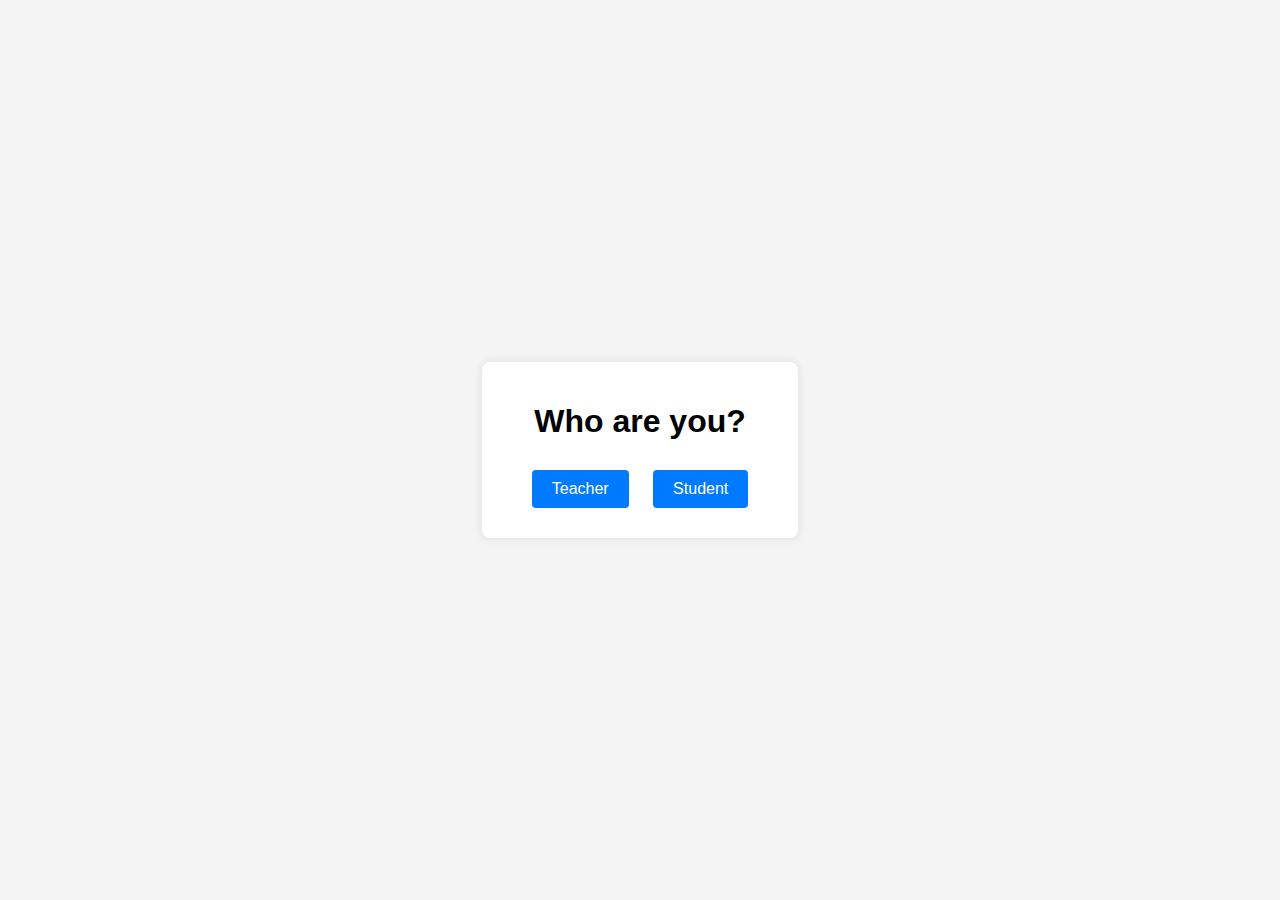
==== index.html @ 07a61737 "Add files via upload" ====
<!DOCTYPE html>
<html lang="en">
<head>
  <meta charset="UTF-8" />
  <meta name="viewport" content="width=device-width, initial-scale=1.0" />
  <title>User Type Selection</title>
  <style>
    /* Basic reset and body styling */
    body, html {
      margin: 0;
      padding: 0;
      height: 100%;
      font-family: Arial, sans-serif;
      background: #f4f4f4;
    }

    /* Centering the container */
    .container {
      display: flex;
      justify-content: center;
      align-items: center;
      height: 100%;
    }

    /* Styling the selection box */
    .selection-box {
      background: #fff;
      padding: 20px 40px;
      border-radius: 8px;
      box-shadow: 0 0 10px rgba(0, 0, 0, 0.1);
      text-align: center;
    }

    .selection-box h1 {
      margin-bottom: 20px;
    }

    .selection-box button {
      margin: 10px;
      padding: 10px 20px;
      border: none;
      border-radius: 4px;
      background: #007bff;
      color: #fff;
      cursor: pointer;
      font-size: 16px;
    }

    .selection-box button:hover {
      background: #0056b3;
    }
  </style>
</head>
<body>
  <div class="container">
    <div class="selection-box">
      <h1>Who are you?</h1>
      <button id="teacherBtn">Teacher</button>
      <button id="studentBtn">Student</button>
    </div>
  </div>

  <script>
    // Redirect to the appropriate page based on the button clicked
    document.getElementById('teacherBtn').addEventListener('click', function() {
      window.location.href = "login.html"; // Redirect to the teacher login page
    });

    document.getElementById('studentBtn').addEventListener('click', function() {
      // Replace the URL below with your already existing website's URL
      window.location.href = "student-interface.html"; 
    });
  </script>
</body>
</html>
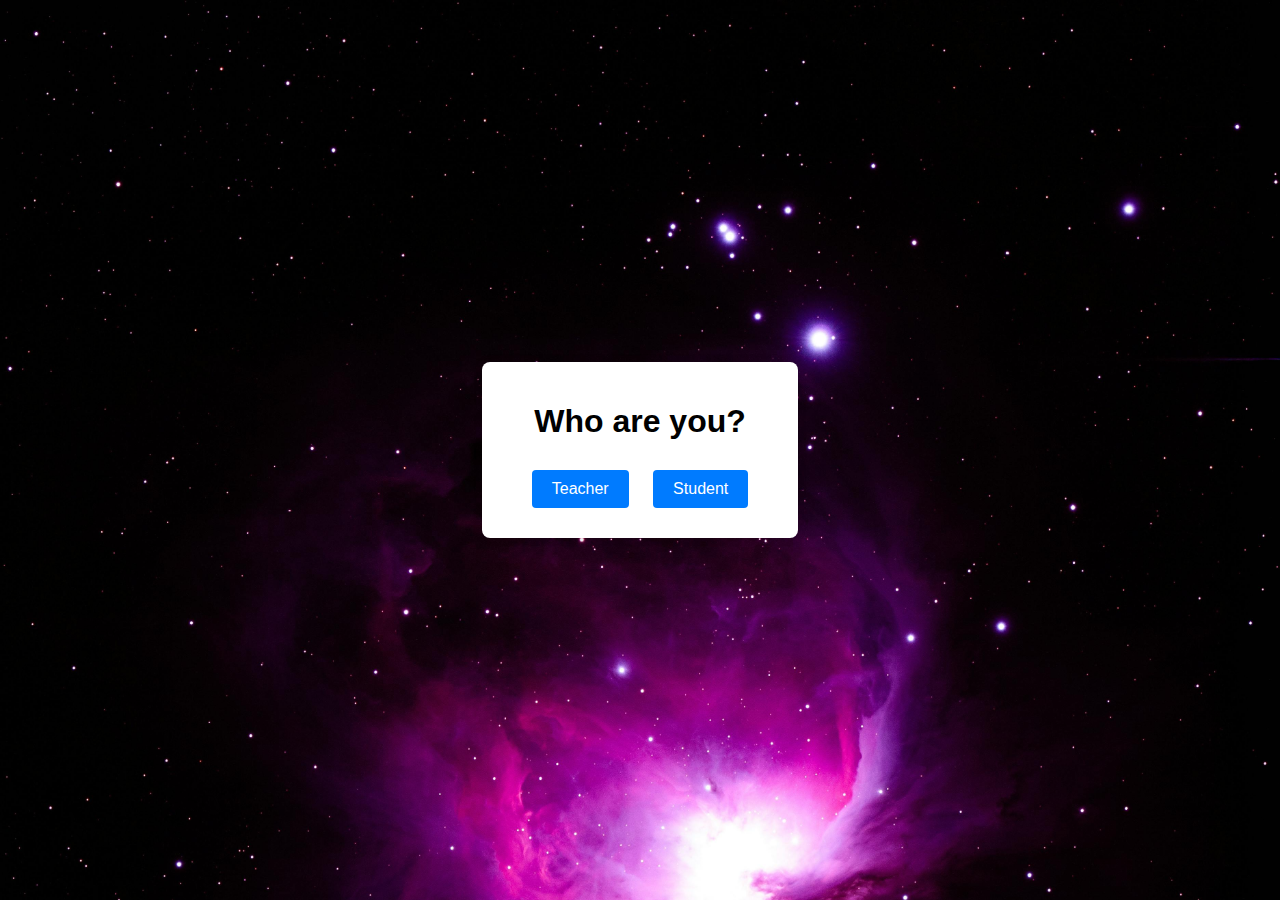
==== commit cccb8fdf: "Add files via upload" ====
--- a/index.html
+++ b/index.html
@@ -12,6 +12,8 @@
       height: 100%;
       font-family: Arial, sans-serif;
       background: #f4f4f4;
+      background-image: url('pexels.jpg');
+      background-size: 100%;
     }
 
     /* Centering the container */
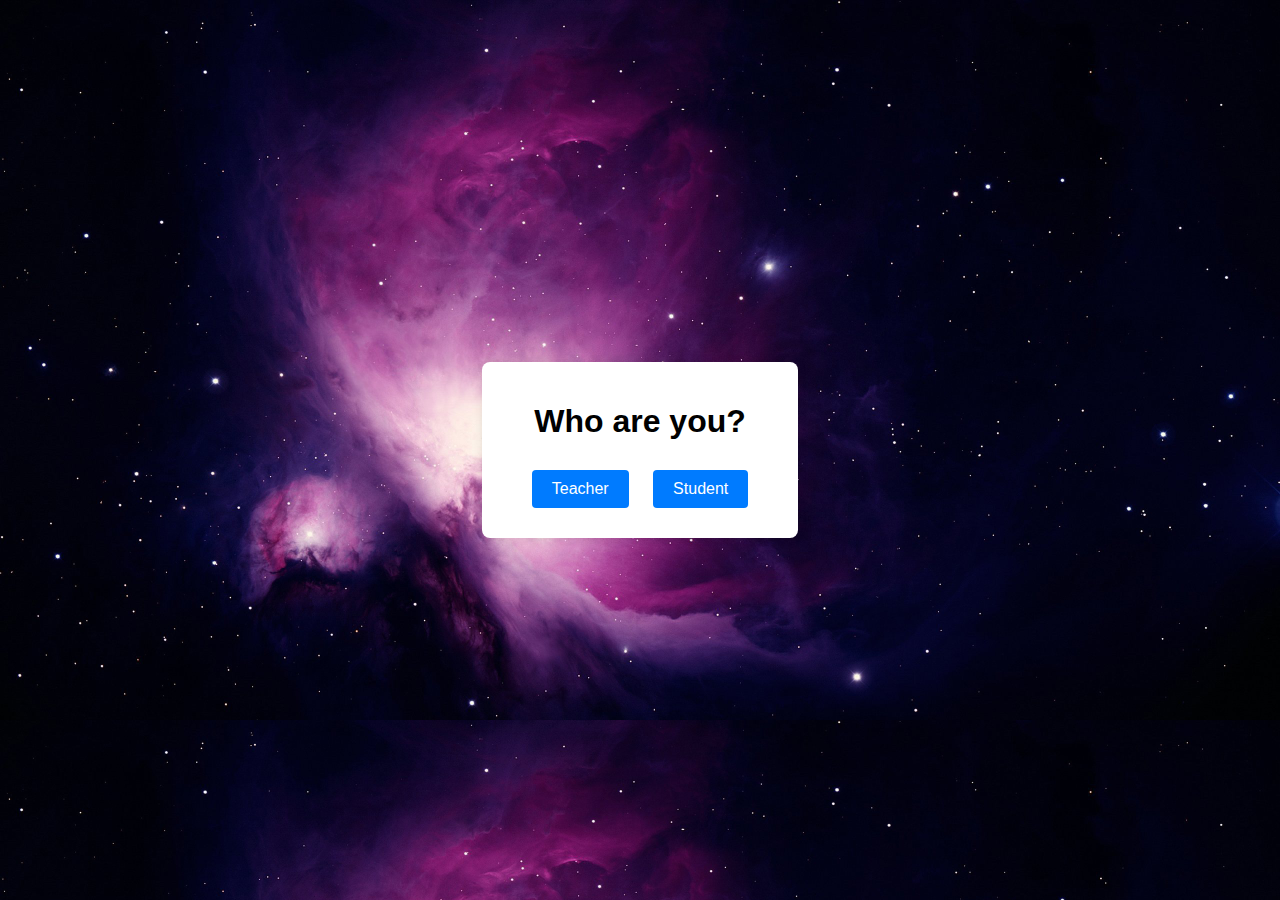
==== commit 23e27070: "Add files via upload" ====
--- a/index.html
+++ b/index.html
@@ -12,9 +12,10 @@
       height: 100%;
       font-family: Arial, sans-serif;
       background: #f4f4f4;
-      background-image: url('pexels.jpg');
+      background-image: url('nebula.jpg'); 
       background-size: 100%;
     }
+    
 
     /* Centering the container */
     .container {
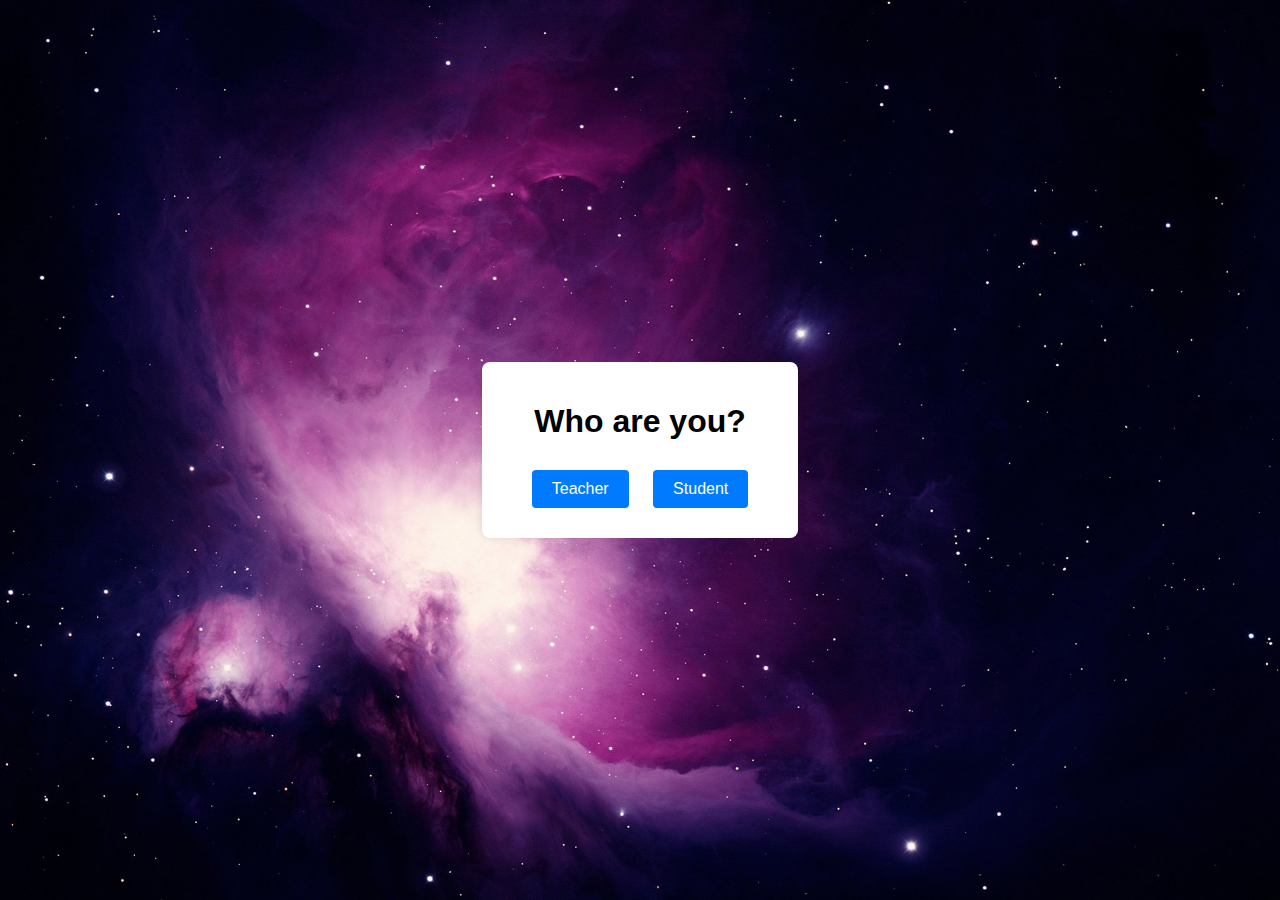
==== commit 059d61a5: "Update index.html" ====
--- a/index.html
+++ b/index.html
@@ -6,15 +6,20 @@
   <title>User Type Selection</title>
   <style>
     /* Basic reset and body styling */
-    body, html {
-      margin: 0;
-      padding: 0;
-      height: 100%;
-      font-family: Arial, sans-serif;
-      background: #f4f4f4;
-      background-image: url('nebula.jpg'); 
-      background-size: 100%;
-    }
+    body {
+    font-family: Arial, sans-serif;
+    background-color: #f4f4f4;
+    display: flex;
+    justify-content: center;
+    align-items: center;
+    height: 100vh;
+    margin: 0;
+    background-image: url('nebula.jpg');
+    background-size: cover; /* Ensure the image covers the entire background */
+    background-position: center center; /* Center the image */
+    background-repeat: no-repeat; /* Prevent the image from repeating */
+}
+
     
 
     /* Centering the container */
